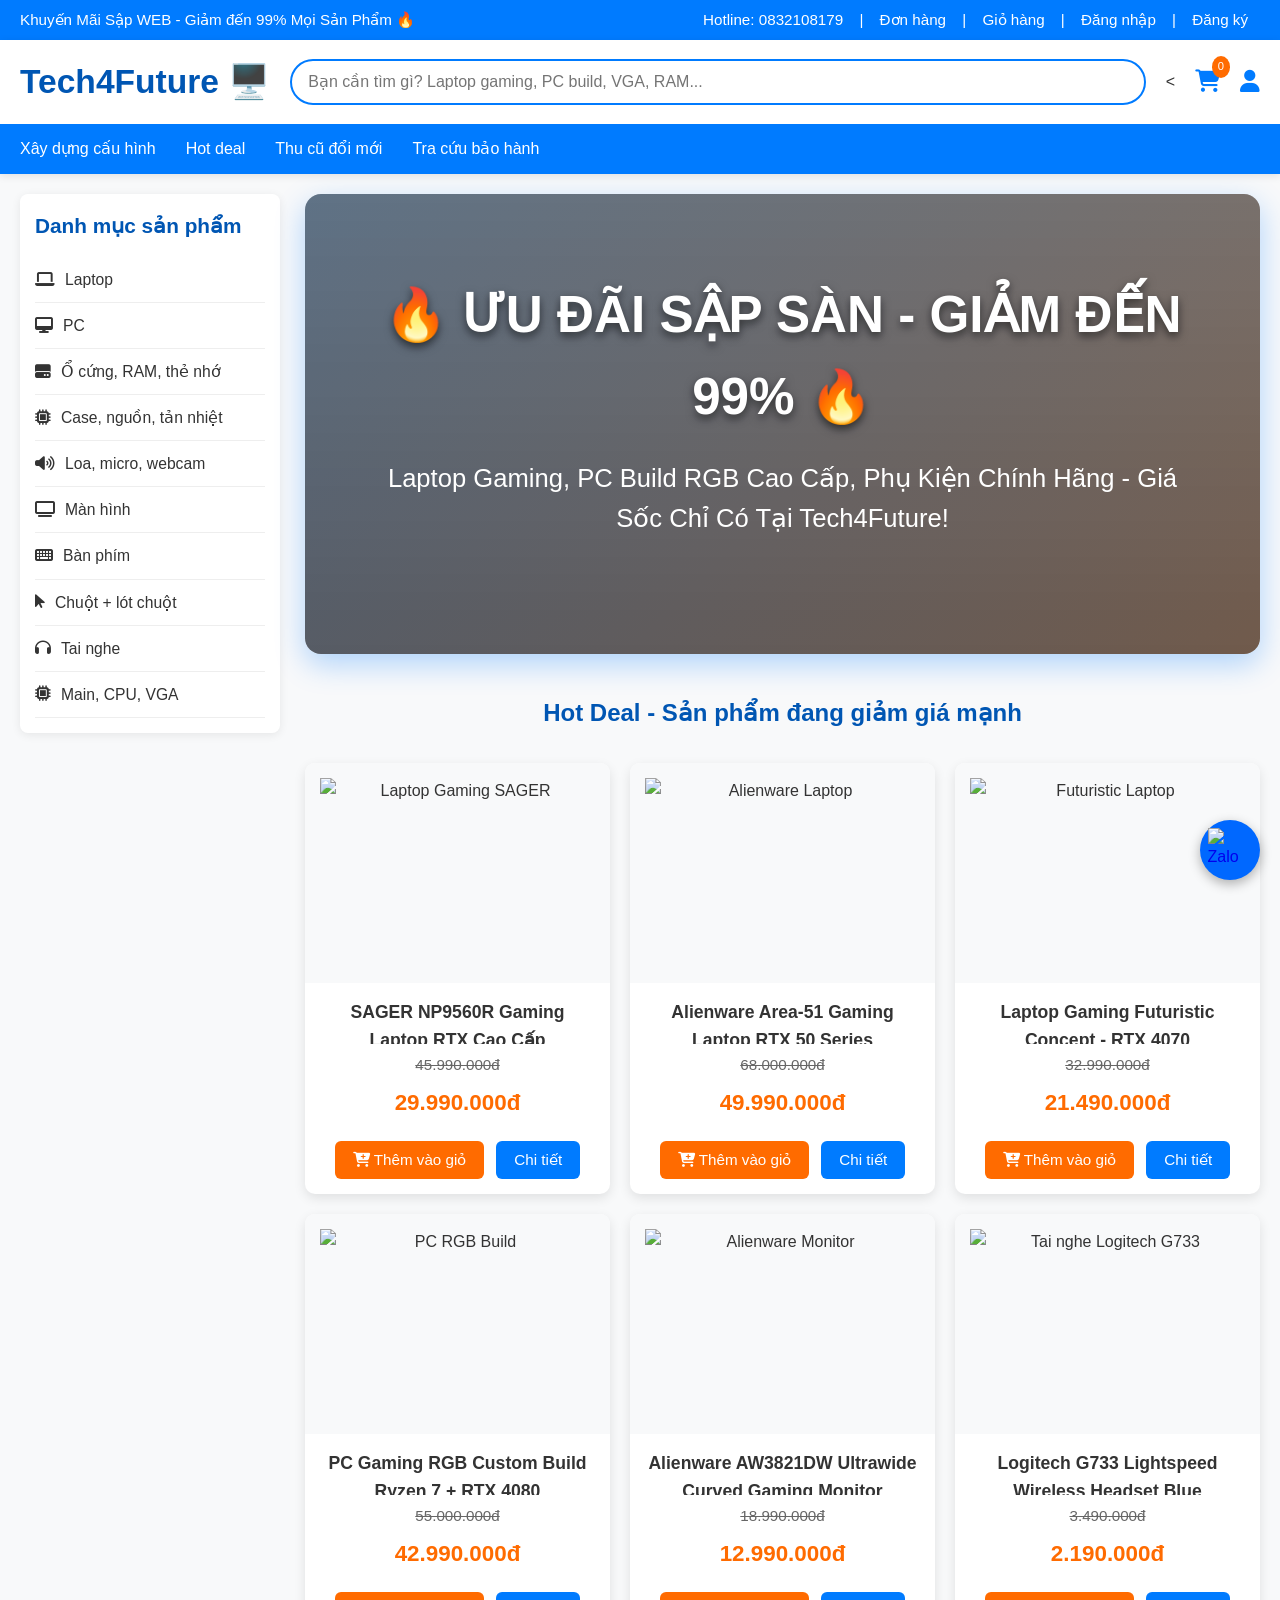
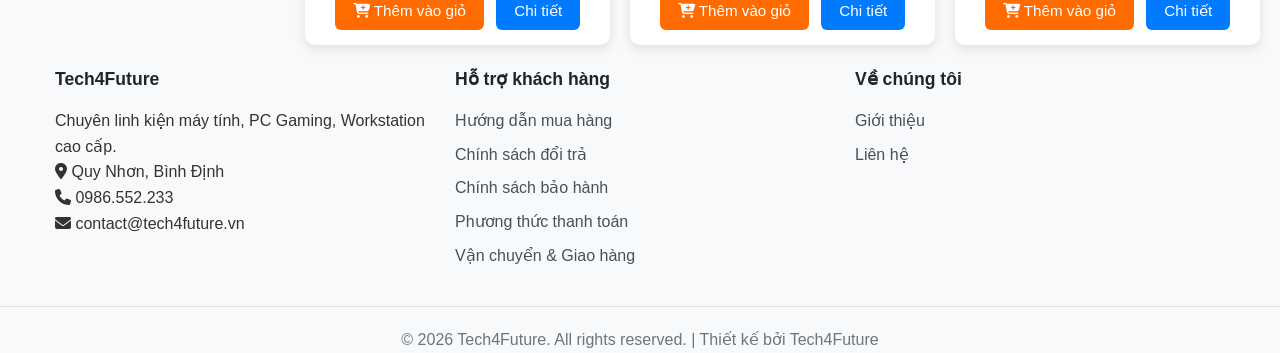
==== index.html @ 3ebb7e1a "Khoi tao du an Tech4Future" ====
<!DOCTYPE html>
<html lang="vi">
<head>
  <meta charset="UTF-8" />
  <meta name="viewport" content="width=device-width, initial-scale=1.0"/>
  <title>Tech4Future - Laptop, PC Gaming, Phụ Kiện Chính Hãng</title>
  <link rel="stylesheet" href="https://cdnjs.cloudflare.com/ajax/libs/font-awesome/6.5.0/css/all.min.css"/>
  <link rel="stylesheet" href="css/style.css">
</head>
<body>

  <!-- Top bar -->
  <div class="top-bar">
    <div>Khuyến Mãi Sập WEB - Giảm đến 99% Mọi Sản Phẩm 🔥</div>
    <div>
      <a href="#">Hotline: 0832108179</a> |
      <a href="pages/donhang.html">Đơn hàng</a> |
      <a href="#">Giỏ hàng</a> |
      <a href="auth/login_full.html">Đăng nhập</a> |
      <a href="auth/register_full.html">Đăng ký</a>
    </div>
  </div>

  <!-- Header -->
  <header>
    <div class="main-header">
      <a href="../index.html" class="logo">Tech4Future 🖥️</a>
      
      <div class="search-bar">
        <input type="text" placeholder="Bạn cần tìm gì? Laptop gaming, PC build, VGA, RAM...">
      </div><

      <div class="icons">
        <a href="pages/cart.html" class="cart"><i class="fas fa-shopping-cart"></i></a>
        <a href="pages/profile.html"><i class="fas fa-user"></i></a>
      </div>
    </div>

    <div class="nav-cat">
      <div class="nav-cat-inner">
        <a href="#">Xây dựng cấu hình</a>
        <a href="#">Hot deal</a>
        <a href="#">Thu cũ đổi mới</a>
        <a href="pages/trabaohanh.html">Tra cứu bảo hành</a>
      </div>
    </div>
  </header>

  <div class="container">
    <!-- Sidebar -->
    <aside>
      <h3>Danh mục sản phẩm</h3>
      <ul class="cat-list">
        <li><a href="pages/laptop.html"><i class="fas fa-laptop"></i> Laptop</a></li>
        <li><a href="pages/pc.html"><i class="fas fa-desktop"></i> PC</a></li>
        <li><a href="#"><i class="fas fa-hdd"></i> Ổ cứng, RAM, thẻ nhớ</a></li>
        <li><a href="#"><i class="fas fa-microchip"></i> Case, nguồn, tản nhiệt</a></li>
        <li><a href="#"><i class="fas fa-volume-up"></i> Loa, micro, webcam</a></li>
        <li><a href="#"><i class="fas fa-tv"></i> Màn hình</a></li>
        <li><a href="#"><i class="fas fa-keyboard"></i> Bàn phím</a></li>
        <li><a href="#"><i class="fas fa-mouse-pointer"></i> Chuột + lót chuột</a></li>
        <li><a href="#"><i class="fas fa-headphones"></i> Tai nghe</a></li>
        <li><a href="#"><i class="fas fa-microchip"></i> Main, CPU, VGA</a></li>
      </ul>
    </aside>

    <!-- Main content -->
    <main>
      <div class="banner">
        <h1>🔥 ƯU ĐÃI SẬP SÀN - GIẢM ĐẾN 99% 🔥</h1>
        <p>Laptop Gaming, PC Build RGB Cao Cấp, Phụ Kiện Chính Hãng - Giá Sốc Chỉ Có Tại Tech4Future!</p>
      </div>

      <h2 style="text-align:center; color:var(--primary-dark); margin:30px 0;">Hot Deal - Sản phẩm đang giảm giá mạnh</h2>
      <div class="hot-deals">

        <!-- Sản phẩm 1 -->
          <a href="products/Sager.html" class="product-card-link">
            <div class="product-card">
              <img src="https://cdn.shopify.com/s/files/1/0228/7629/1136/files/section-1-np-9560r.jpg?v=1763933758" alt="Laptop Gaming SAGER">
              <div class="product-info">
                <h4>SAGER NP9560R Gaming Laptop RTX Cao Cấp</h4>
                <div><span class="old-price">45.990.000đ</span></div>
                <div class="price">29.990.000đ</div>
                <div class="product-buttons">
                  <button class="btn btn-add-to-cart"><i class="fas fa-cart-plus"></i> 
                   Thêm vào giỏ
                   </button>
                  <button class="btn btn-detail">Chi tiết</button>
                </div>
              </div>
            </div>
          </a>

        <!-- Sản phẩm 2 -->
        <a href="products/alienware.html" class="product-card-link">
          <div class="product-card">
            <img src="https://i.pcmag.com/imagery/articles/01oN03DkhXp3JIj5jBahM9G-1.fit_lim.size_1050x.jpg" alt="Alienware Laptop">
            <div class="product-info">
              <h4>Alienware Area-51 Gaming Laptop RTX 50 Series</h4>
              <div><span class="old-price">68.000.000đ</span></div>
              <div class="price">49.990.000đ</div>
              <div class="product-buttons">
                <button class="btn btn-add-to-cart"><i class="fas fa-cart-plus"></i> Thêm vào giỏ</button>
                <button class="btn btn-detail">Chi tiết</button>
              </div>
            </div>
          </div>
        </a>

        <!-- Sản phẩm 3 -->
        <a href="products/futuristic.html" class="product-card-link">
          <div class="product-card">
            <img src="https://freepixel-prod.s3.amazonaws.com/preview/free-photos-a-sleek-and-modern-laptop-with-a-light-blue-screen-possibly-representing-an-advanced-or-futuristic-d-preview-100395574.jpg" alt="Futuristic Laptop">
            <div class="product-info">
              <h4>Laptop Gaming Futuristic Concept - RTX 4070</h4>
              <div><span class="old-price">32.990.000đ</span></div>
              <div class="price">21.490.000đ</div>
              <div class="product-buttons">
                <button class="btn btn-add-to-cart"><i class="fas fa-cart-plus"></i> Thêm vào giỏ</button>
                <button class="btn btn-detail">Chi tiết</button>
              </div>
            </div>
          </div>
        </a>

        <!-- Sản phẩm 4 -->
        <a href="products/PC_Gaming.html" class="product-card-link">
          <div class="product-card">
            <img src="https://i.ytimg.com/vi/aJdxla_t1h0/maxresdefault.jpg" alt="PC RGB Build">
            <div class="product-info">
              <h4>PC Gaming RGB Custom Build Ryzen 7 + RTX 4080</h4>
              <div><span class="old-price">55.000.000đ</span></div>
              <div class="price">42.990.000đ</div>
              <div class="product-buttons">
                <button class="btn btn-add-to-cart"><i class="fas fa-cart-plus"></i> Thêm vào giỏ</button>
                <button class="btn btn-detail">Chi tiết</button>
              </div>
            </div>
          </div>
        </a>

        <!-- Sản phẩm 5 -->
        <a href="#" class="product-card-link">
          <div class="product-card">
            <img src="https://cdn.mos.cms.futurecdn.net/SvSFhmZrWHMoyYzFj8oZdf-1200-80.jpg" alt="Alienware Monitor">
            <div class="product-info">
              <h4>Alienware AW3821DW Ultrawide Curved Gaming Monitor</h4>
              <div><span class="old-price">18.990.000đ</span></div>
              <div class="price">12.990.000đ</div>
              <div class="product-buttons">
                <button class="btn btn-add-to-cart"><i class="fas fa-cart-plus"></i> Thêm vào giỏ</button>
                <button class="btn btn-detail">Chi tiết</button>
              </div>
            </div>
          </div>
        </a>

        <!-- Sản phẩm 6 -->
        <a href="#" class="product-card-link">
          <div class="product-card">
            <img src="https://us.maxgaming.com/img/bilder/artiklar/1001028.jpg?m=1598958590&w=720" alt="Tai nghe Logitech G733">
            <div class="product-info">
              <h4>Logitech G733 Lightspeed Wireless Headset Blue</h4>
              <div><span class="old-price">3.490.000đ</span></div>
              <div class="price">2.190.000đ</div>
              <div class="product-buttons">
                <button class="btn btn-add-to-cart"><i class="fas fa-cart-plus"></i> Thêm vào giỏ</button>
                <button class="btn btn-detail">Chi tiết</button>
              </div>
            </div>
          </div>
        </a>

      </div>
    </main>
  </div>

  <footer class="site-footer">
    <div class="footer-container">
      <div class="footer-col">
        <h4>Tech4Future</h4>
        <p>Chuyên linh kiện máy tính, PC Gaming, Workstation cao cấp.</p>
        <p><i class="fas fa-map-marker-alt"></i> Quy Nhơn, Bình Định</p>
        <p><i class="fas fa-phone"></i> 0986.552.233</p>
        <p><i class="fas fa-envelope"></i> contact@tech4future.vn</p>
      </div>

      <div class="footer-col">
        <h4>Hỗ trợ khách hàng</h4>
        <ul>
          <li><a href="#">Hướng dẫn mua hàng</a></li>
          <li><a href="#">Chính sách đổi trả</a></li>
          <li><a href="#">Chính sách bảo hành</a></li>
          <li><a href="#">Phương thức thanh toán</a></li>
          <li><a href="#">Vận chuyển & Giao hàng</a></li>
        </ul>
      </div>

      <div class="footer-col">
        <h4>Về chúng tôi</h4>
        <ul>
          <li><a href="#">Giới thiệu</a></li>
          <li><a href="#">Liên hệ</a></li>
        </ul>
      </div>
    </div>

    <div class="footer-bottom">
      © 2026 Tech4Future. All rights reserved. | Thiết kế bởi Tech4Future
    </div>
  </footer>

  <!-- Floating Zalo Chat Button -->
  <a href="https://zalo.me/0832108179" target="_blank" class="zalo-float" title="Chat hỗ trợ qua Zalo">
    <img src="https://classic.vn/wp-content/uploads/2022/07/zalo-icon.png" alt="Zalo Support">
  </a>

</body>
</html>
---- css/style.css ----
:root {
      --primary: #007BFF;       /* xanh dương chính */
      --primary-dark: #0056b3;
      --primary-light: #e3f2fd;
      --accent: #ff6b00;        /* cam nổi bật khuyến mãi */
      --text: #333;
      --gray: #666;
      --bg: #f8f9fa;
    }

    * { margin:0; padding:0; box-sizing:border-box; }
    body {
      font-family: 'Segoe UI', Tahoma, Geneva, Verdana, sans-serif;
      background: var(--bg);
      color: var(--text);
      line-height: 1.6;
    }

    /* Top bar */
    .top-bar {
      background: var(--primary);
      color: white;
      padding: 8px 20px;
      font-size: 0.95rem;
      display: flex;
      justify-content: space-between;
      align-items: center;
      flex-wrap: wrap;
    }
    .top-bar a { color: white; text-decoration: none; margin: 0 12px; }
    .top-bar a:hover { text-decoration: underline; }

    /* Header */
    header {
      background: white;
      box-shadow: 0 2px 8px rgba(0,0,0,0.1);
      position: sticky;
      top: 0;
      z-index: 999;
    }
    .main-header {
      max-width: 1400px;
      margin: 0 auto;
      padding: 15px 20px;
      display: flex;
      align-items: center;
      gap: 20px;
      flex-wrap: wrap;
    }
    .logo {
      font-size: 2.1rem;
      font-weight: bold;
      color: var(--primary-dark);
      text-decoration: none;
    }
    .search-bar {
      flex: 1;
      min-width: 280px;
    }
    .search-bar input {
      width: 100%;
      padding: 12px 16px;
      border: 2px solid var(--primary);
      border-radius: 50px;
      font-size: 1rem;
      outline: none;
    }
    .icons {
      display: flex;
      gap: 20px;
      font-size: 1.4rem;
    }
    .icons a { color: var(--primary); position: relative; }
    .icons .cart::after {
      content: "0";
      position: absolute;
      top: -8px; right: -10px;
      background: var(--accent);
      color: white;
      font-size: 0.7rem;
      padding: 2px 6px;
      border-radius: 50%;
    }

    /* Nav categories */
    .nav-cat {
      background: var(--primary);
      color: white;
    }
    .nav-cat-inner {
      max-width: 1400px;
      margin: 0 auto;
      padding: 12px 20px;
      display: flex;
      gap: 30px;
      font-weight: 500;
    }
    .nav-cat a { color: white; text-decoration: none; }
    .nav-cat a:hover { text-decoration: underline; }

    /* Layout */
    .container {
      max-width: 1400px;
      margin: 20px auto;
      padding: 0 20px;
      display: flex;
      gap: 25px;
    }

    aside {
      width: 260px;
      background: white;
      border-radius: 8px;
      box-shadow: 0 2px 10px rgba(0,0,0,0.08);
      padding: 15px;
      height: fit-content;
      position: sticky;
      top: 90px;
    }
    aside h3 {
      color: var(--primary-dark);
      margin-bottom: 15px;
      font-size: 1.3rem;
    }
    .cat-list {
      list-style: none;
    }
    .cat-list li {
      padding: 10px 0;
      border-bottom: 1px solid #eee;
    }
    .cat-list a {
      color: var(--text);
      text-decoration: none;
      display: flex;
      align-items: center;
      gap: 10px;
      font-size: 0.98rem;
    }
    .cat-list a:hover { color: var(--primary); }

    main { flex: 1; }

    /* Banner - Đã sửa với nền PC RGB đẹp */
    .banner {
      background: linear-gradient(rgba(0, 0, 0, 0.55), rgba(0, 0, 0, 0.65)), 
                  url('https://images.unsplash.com/photo-1587202372775-e229f172b9d7?auto=format&fit=crop&q=80&w=2000') center/cover no-repeat;
      color: white;
      padding: 80px 40px;
      border-radius: 16px;
      margin-bottom: 40px;
      text-align: center;
      box-shadow: 0 10px 30px rgba(0, 123, 255, 0.3);
      position: relative;
      overflow: hidden;
    }

    .banner::before {
      content: "";
      position: absolute;
      top: 0; left: 0; right: 0; bottom: 0;
      background: linear-gradient(135deg, rgba(0,123,255,0.15), rgba(255,107,0,0.15));
      pointer-events: none;
    }

    .banner h1 {
      font-size: 3.2rem;
      margin-bottom: 20px;
      text-shadow: 0 4px 10px rgba(0,0,0,0.6);
      position: relative;
      z-index: 2;
    }

    .banner p {
      font-size: 1.6rem;
      margin-bottom: 35px;
      max-width: 800px;
      margin-left: auto;
      margin-right: auto;
      position: relative;
      z-index: 2;
    }

    .banner .btn {
      background: var(--accent);
      color: white;
      padding: 18px 48px;
      border-radius: 50px;
      text-decoration: none;
      font-weight: bold;
      font-size: 1.4rem;
      transition: all 0.3s;
      box-shadow: 0 6px 20px rgba(255,107,0,0.4);
      position: relative;
      z-index: 2;
      display: inline-block;
    }

    .banner .btn:hover {
      background: #e65c00;
      transform: translateY(-5px) scale(1.05);
      box-shadow: 0 12px 30px rgba(255,107,0,0.6);
    }

    .hot-deals {
      display: grid;
      grid-template-columns: repeat(auto-fit, minmax(280px, 1fr));
      gap: 20px;
    }

    /* Product Card */
    .product-card-link {
      display: block;
      text-decoration: none;
      color: inherit;
      height: 100%;
    }

    .product-card {
      background: white;
      border-radius: 10px;
      overflow: hidden;
      box-shadow: 0 4px 12px rgba(0,0,0,0.1);
      transition: 0.3s;
      text-align: center;
      height: 100%;
      display: flex;
      flex-direction: column;
    }

    .product-card:hover {
      transform: translateY(-8px);
      box-shadow: 0 12px 30px rgba(0,123,255,0.25);
    }

    .product-card img {
      width: 100%;
      height: 220px;
      object-fit: contain;
      padding: 15px;
      background: #f8f9fa;
    }

    .product-info {
      padding: 15px;
      flex: 1;
      display: flex;
      flex-direction: column;
    }

    .product-info h4 {
      font-size: 1.1rem;
      margin-bottom: 8px;
      height: 2.6em;
      overflow: hidden;
    }

    .price {
      color: var(--accent);
      font-size: 1.4rem;
      font-weight: bold;
      margin: 8px 0;
    }

    .old-price {
      color: var(--gray);
      text-decoration: line-through;
      font-size: 0.95rem;
    }

    .product-buttons {
      margin-top: 12px;
      display: flex;
      gap: 12px;
      justify-content: center;
      flex-wrap: wrap;
    }

    .btn {
      padding: 10px 18px;
      font-size: 0.95rem;
      border: none;
      border-radius: 6px;
      cursor: pointer;
      transition: all 0.2s;
    }

    .btn-add-to-cart {
      background: var(--accent);
      color: white;
    }

    .btn-add-to-cart:hover {
      background: #e65c00;
      transform: translateY(-2px);
    }

    .btn-detail {
      background: var(--primary);
      color: white;
    }

    .btn-detail:hover {
      background: var(--primary-dark);
      transform: translateY(-2px);
    }

    .product-buttons button {
      position: relative;
      z-index: 2;
    }

    /* Floating Zalo Button */
    .zalo-float {
      position: fixed;
      bottom: 20px;
      right: 20px;
      width: 60px;
      height: 60px;
      background: #0068ff;
      border-radius: 50%;
      box-shadow: 0 4px 12px rgba(0, 0, 0, 0.3);
      display: flex;
      align-items: center;
      justify-content: center;
      z-index: 9999;
      transition: all 0.3s ease;
      text-decoration: none;
    }

    .zalo-float img {
      width: 45px;
      height: 45px;
      object-fit: contain;
    }

    .zalo-float:hover {
      transform: scale(1.15);
      box-shadow: 0 8px 20px rgba(0, 104, 255, 0.4);
    }

    @media (max-width: 992px) {
      .container { flex-direction: column; }
      aside { width: 100%; position: static; }
    }
    @media (max-width: 768px) {
      .main-header { flex-direction: column; gap: 15px; }
      .nav-cat-inner { flex-wrap: wrap; justify-content: center; }
      .banner { padding: 60px 20px; }
      .banner h1 { font-size: 2.5rem; }
      .banner p { font-size: 1.3rem; }
      .zalo-float {
        width: 55px;
        height: 55px;
        bottom: 15px;
        right: 15px;
      }
      .zalo-float img {
        width: 40px;
        height: 40px;
      }
    }

    /* Footer */
    .footer-container {
      max-width: 1200px;
      margin: 0 auto;
      padding: 0 15px;
      display: grid;
      grid-template-columns: repeat(auto-fit, minmax(220px, 1fr));
      gap: 30px;
    }

    .footer-col h4 {
      margin-bottom: 15px;
      color: #212529;
      font-size: 1.1rem;
    }

    .footer-col ul {
      list-style: none;
    }

    .footer-col ul li {
      margin-bottom: 8px;
    }

    .footer-col a {
      color: #495057;
      text-decoration: none;
    }

    .footer-col a:hover {
      color: #007bff;
    }

    .footer-bottom {
      text-align: center;
      margin-top: 30px;
      padding-top: 20px;
      border-top: 1px solid #e0e0e0;
      color: #6c757d;
    }
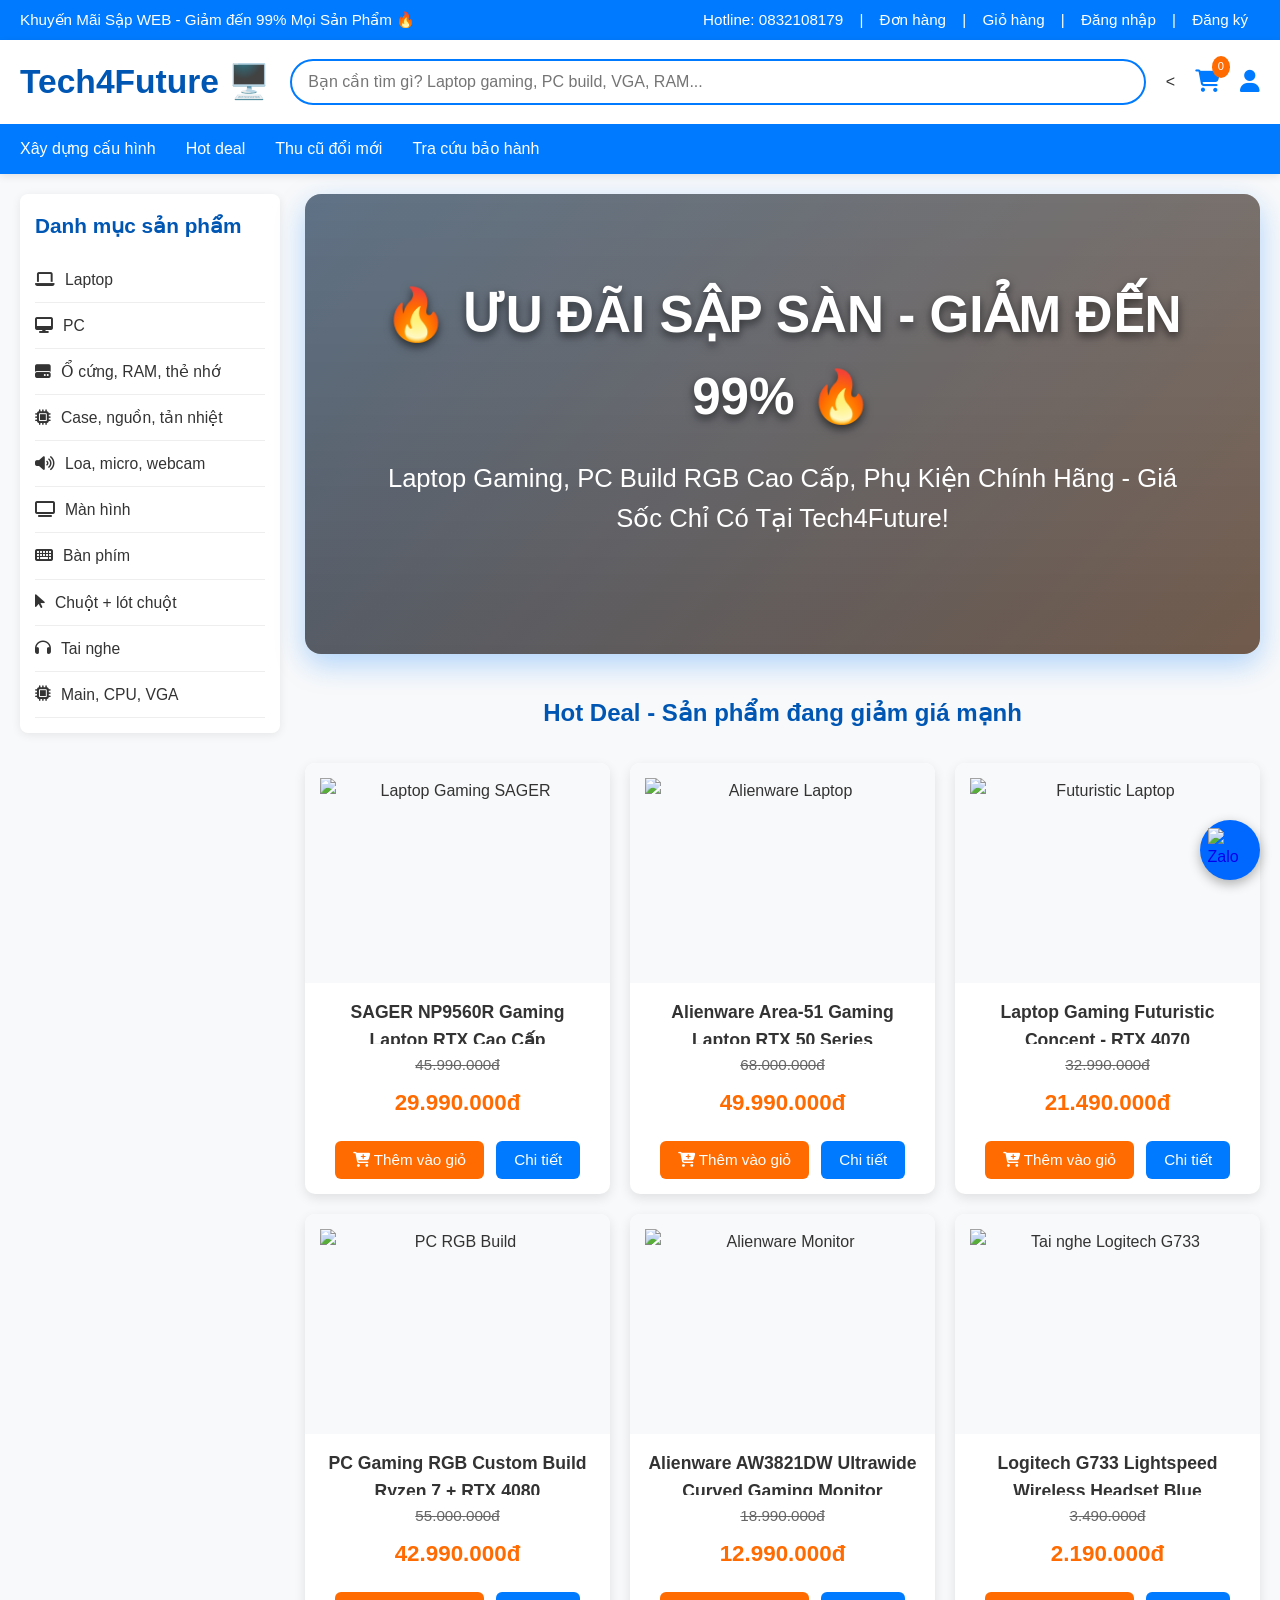
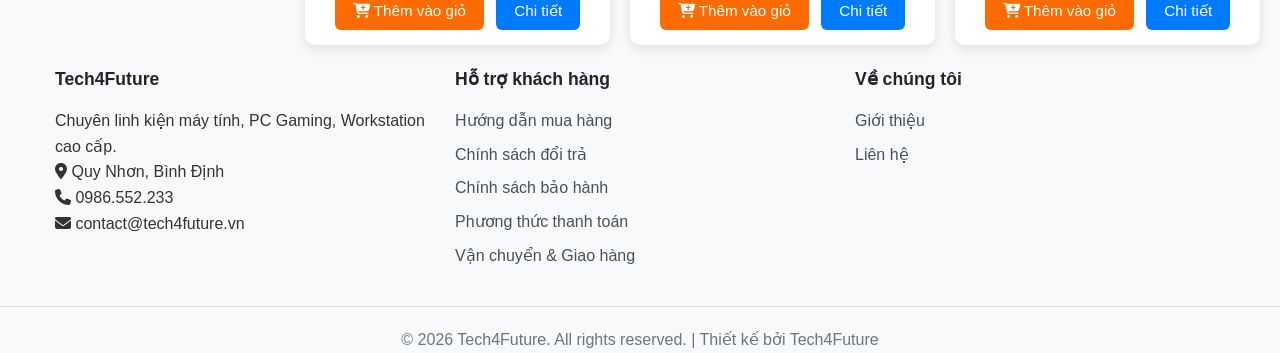
==== commit 33b5026c: "Vừa thêm note trong index" ====
--- a/index.html
+++ b/index.html
@@ -8,7 +8,7 @@
   <link rel="stylesheet" href="css/style.css">
 </head>
 <body>
-
+<!--Dong nay de test github-->
   <!-- Top bar -->
   <div class="top-bar">
     <div>Khuyến Mãi Sập WEB - Giảm đến 99% Mọi Sản Phẩm 🔥</div>
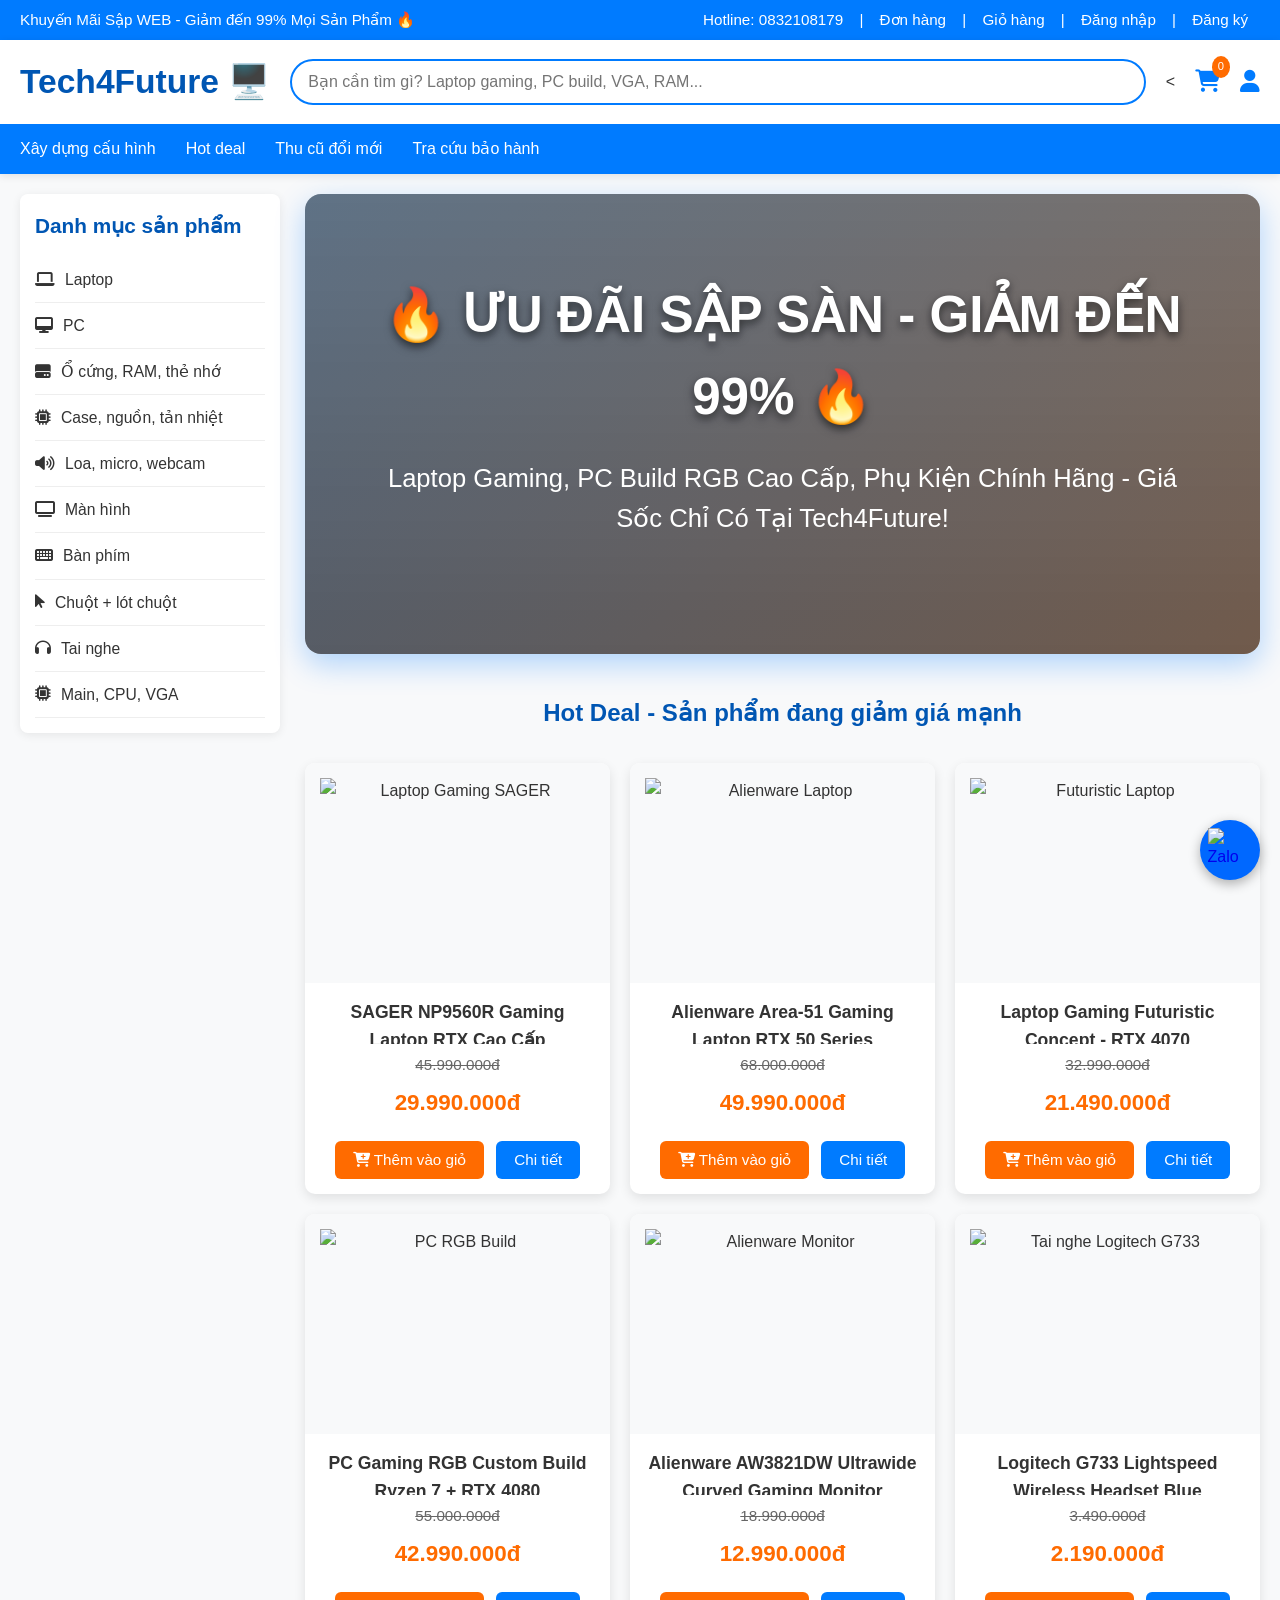
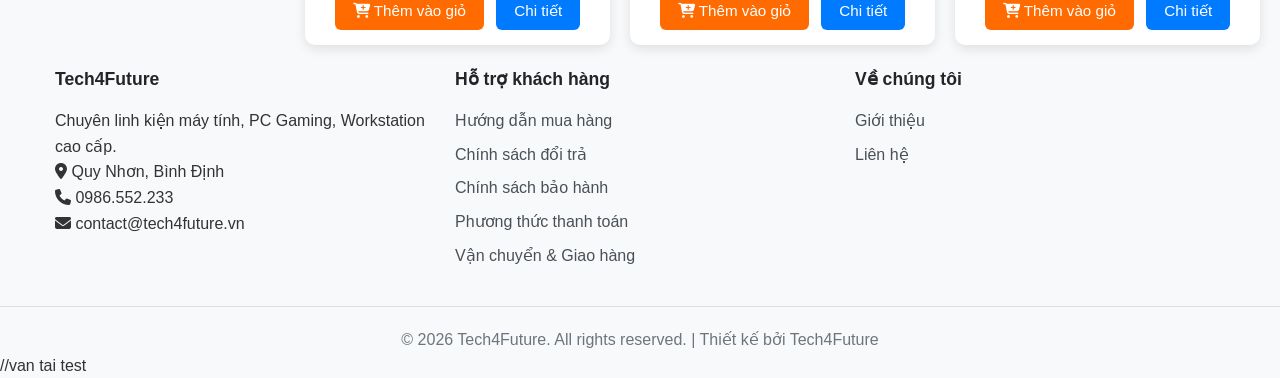
==== commit bc7cd8fd: "van tai dep trai dang test" ====
--- a/index.html
+++ b/index.html
@@ -218,3 +218,5 @@
 
 </body>
 </html>
+
+//van tai test  
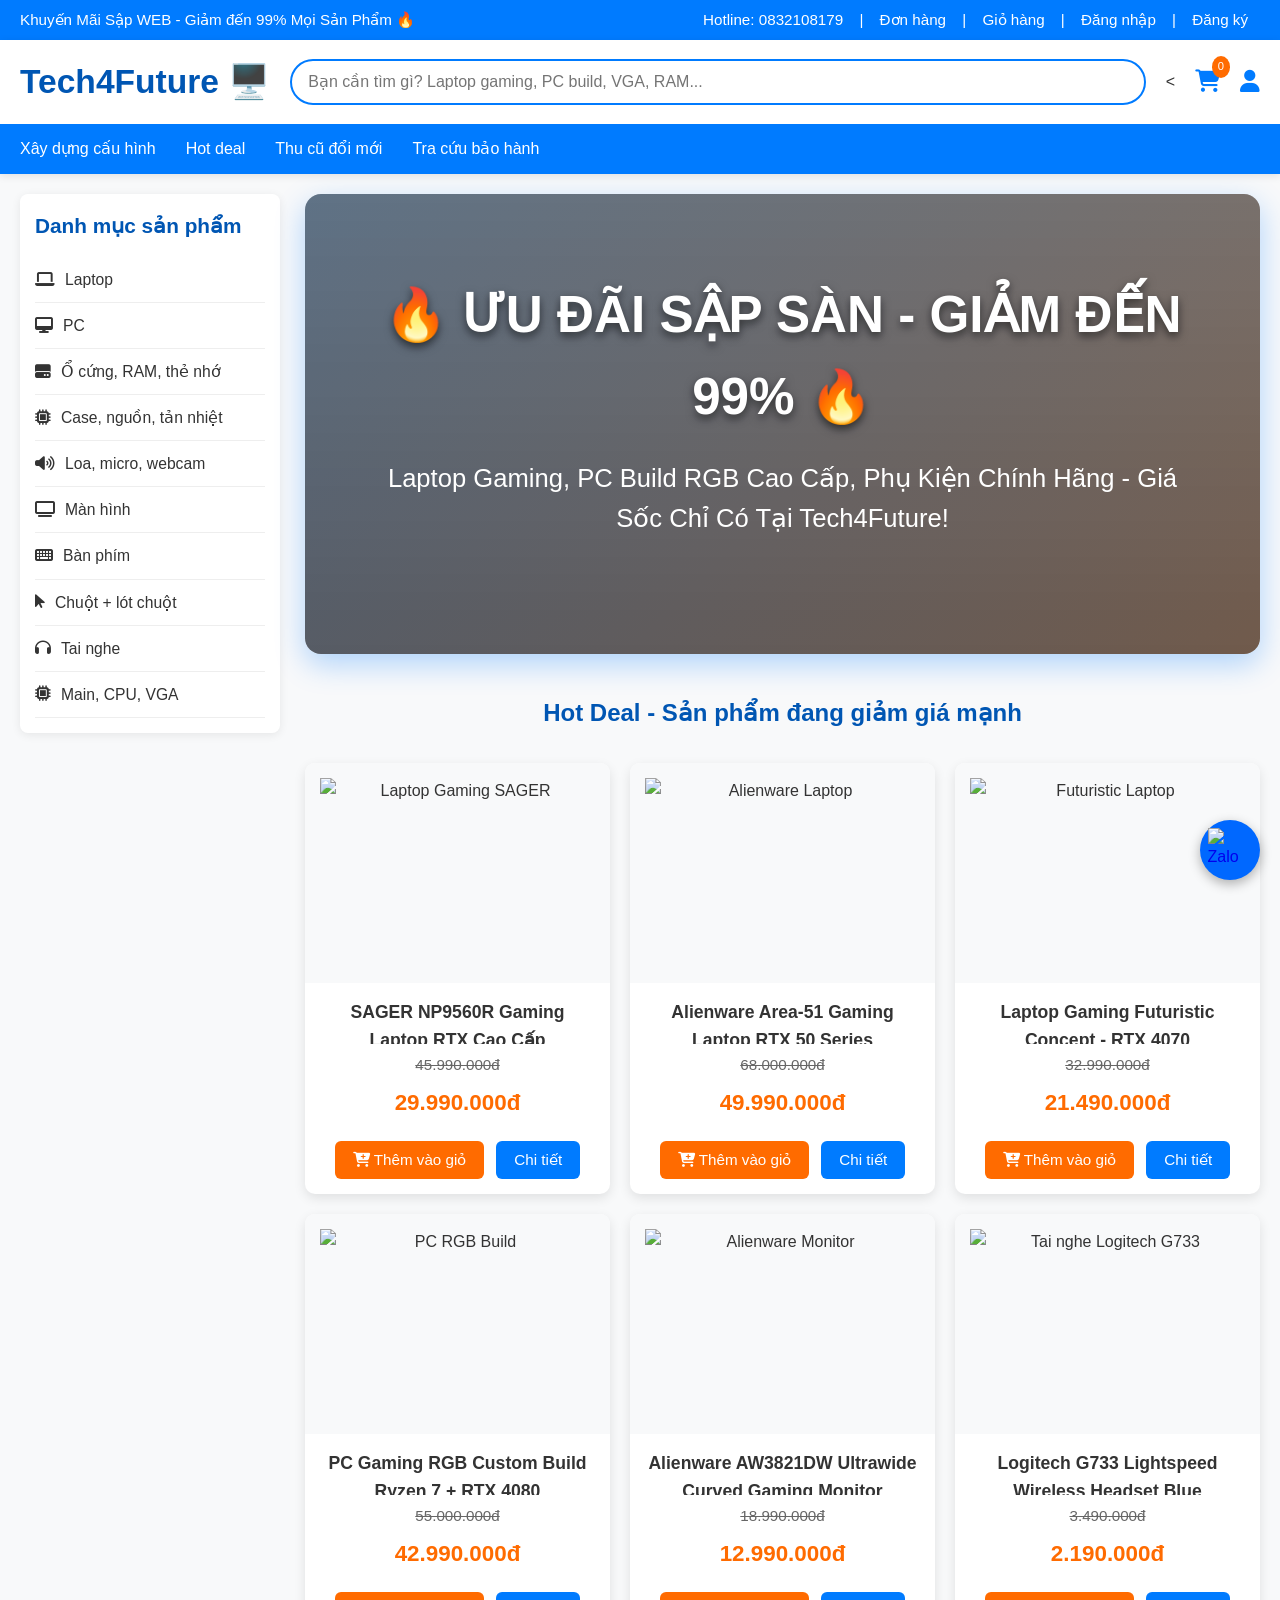
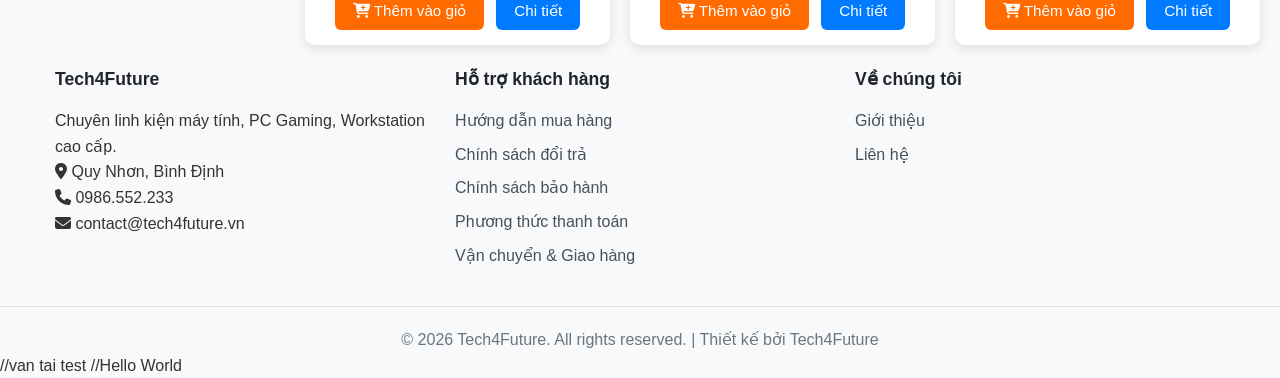
==== commit cdc70d77: "tai test lan 2" ====
--- a/index.html
+++ b/index.html
@@ -220,3 +220,4 @@
 </html>
 
 //van tai test  
+//Hello World
